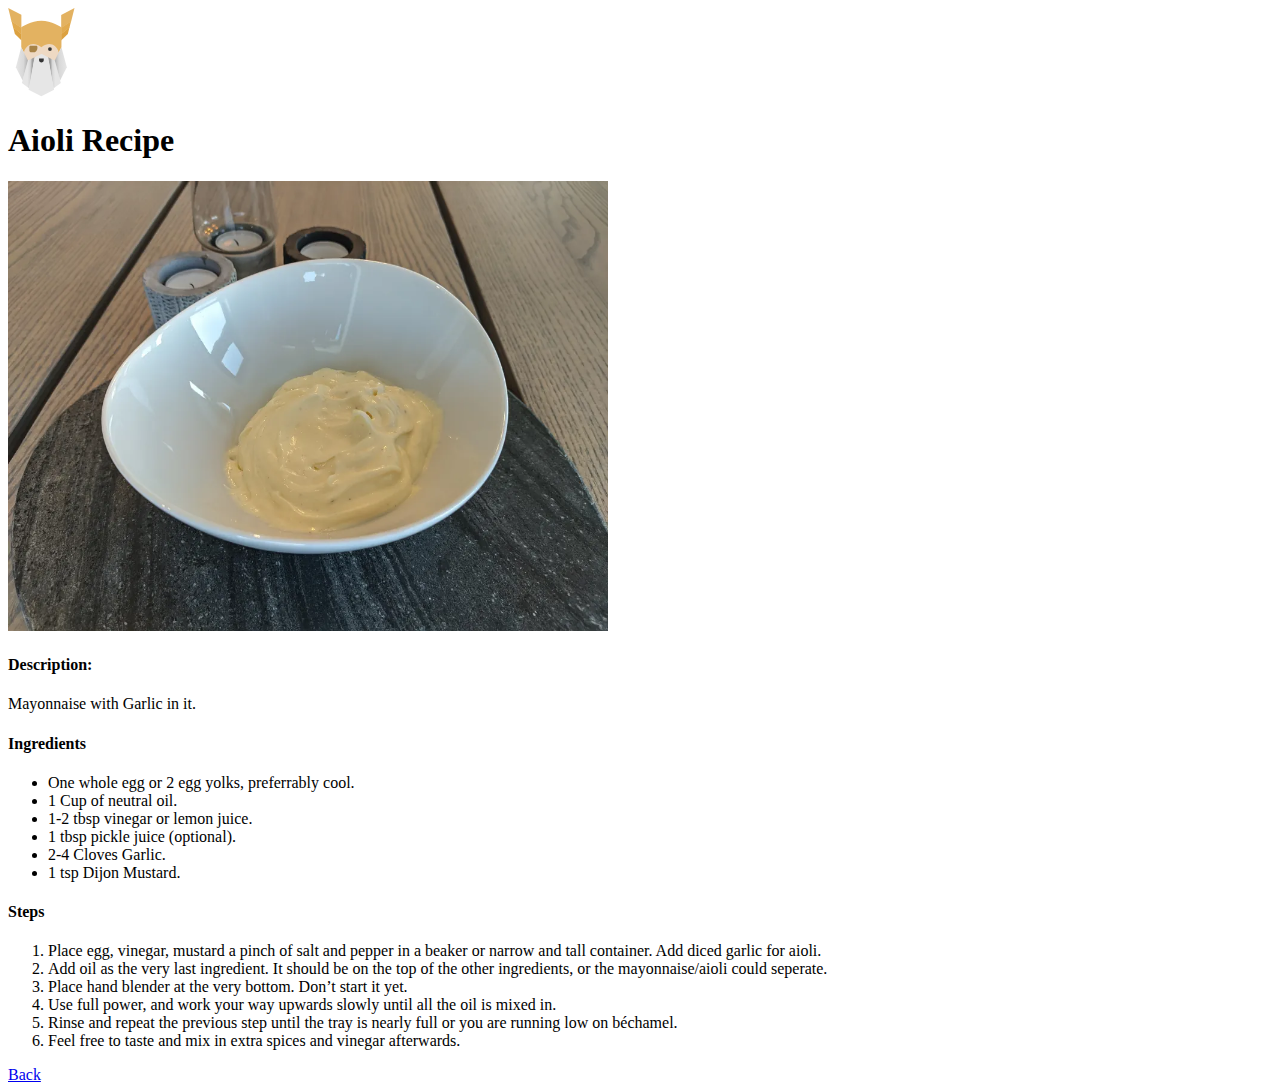
==== pages/aioli.html @ 0ae2f422 "Iteration_4_Adding_Extra_Recipes" ====
<!DOCTYPE html>
<html lang="en">
<head>
    <title>Aioli Recipe</title>
    <meta charset="UTF-8">
    <img src="../images/odin_logo.svg" alt="Odin Project Logo">


<body>
    <h1>Aioli Recipe</h1>
    <p>
        <img src="../images/aioli.webp" alt="Aioli" width="600">
    </p>
    <h4>Description:</h4>
    <p>Mayonnaise with Garlic in it.</p>
    <h4>Ingredients</h4>
    <ul>
        <li>One whole egg or 2 egg yolks, preferrably cool.</li>
        <li>1 Cup of neutral oil.</li>
        <li>1-2 tbsp vinegar or lemon juice.</li>
        <li>1 tbsp pickle juice (optional).</li>
        <li>2-4 Cloves Garlic.</li>
        <li>1 tsp Dijon Mustard.</li>
    </ul>
    <p></p>
    <h4>Steps</h4>
    <ol>
        <li>Place egg, vinegar, mustard a pinch of salt and pepper in a beaker or narrow and tall container. Add diced garlic for aioli.</li>
        <li>Add oil as the very last ingredient. It should be on the top of the other ingredients, or the mayonnaise/aioli could seperate.</li>
        <li>Place hand blender at the very bottom. Don’t start it yet.</li>
        <li>Use full power, and work your way upwards slowly until all the oil is mixed in.</li>
        <li>Rinse and repeat the previous step until the tray is nearly full or you are running low on béchamel.</li>
        <li>Feel free to taste and mix in extra spices and vinegar afterwards.</li>
    </ol>
</body>    
<footer><a href="../index.html">Back</a></footer>
</head>    
</html>
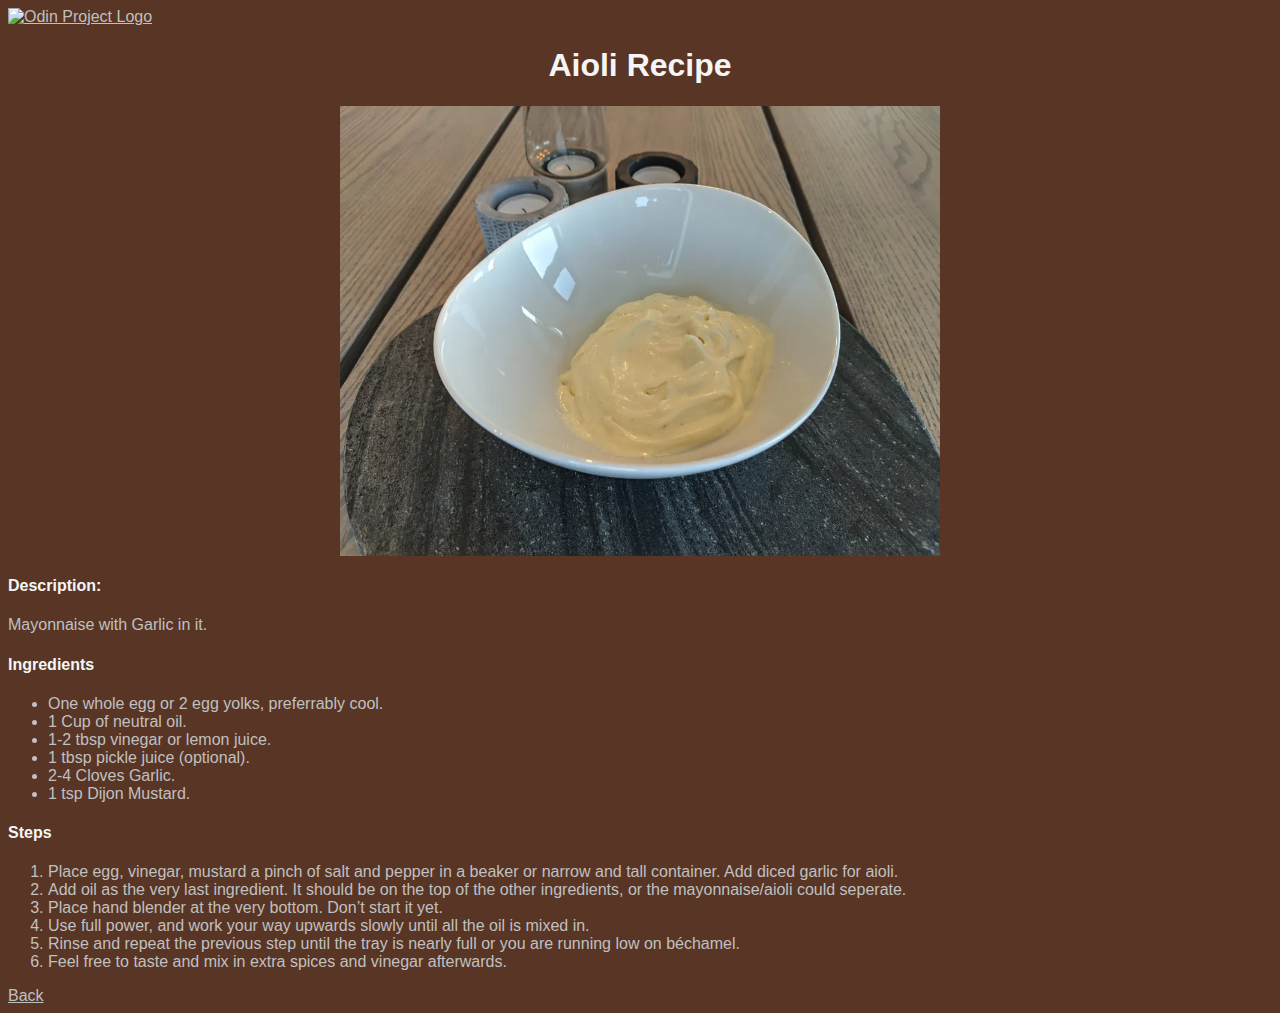
==== commit 18460a56: "Adding_CSS" ====
--- a/pages/aioli.html
+++ b/pages/aioli.html
@@ -3,16 +3,17 @@
 <head>
     <title>Aioli Recipe</title>
     <meta charset="UTF-8">
-    <img src="../images/odin_logo.svg" alt="Odin Project Logo">
-
+    <a href="./index.html"><img src="./images/odin_logo.svg" alt="Odin Project Logo"></a> 
+    <link rel="stylesheet" href="../css/style.css">
+</head>  
 
 <body>
     <h1>Aioli Recipe</h1>
     <p>
-        <img src="../images/aioli.webp" alt="Aioli" width="600">
+        <img class="recpic" src="../images/aioli.webp" alt="Aioli">
     </p>
     <h4>Description:</h4>
-    <p>Mayonnaise with Garlic in it.</p>
+    <p class="descript">Mayonnaise with Garlic in it.</p>
     <h4>Ingredients</h4>
     <ul>
         <li>One whole egg or 2 egg yolks, preferrably cool.</li>
@@ -33,6 +34,5 @@
         <li>Feel free to taste and mix in extra spices and vinegar afterwards.</li>
     </ol>
 </body>    
-<footer><a href="../index.html">Back</a></footer>
-</head>    
+<footer><a href="../index.html">Back</a></footer>  
 </html>--- a/css/style.css
+++ b/css/style.css
@@ -0,0 +1,62 @@
+html 
+{
+    background-color: rgb(88, 53, 37);
+    font-family: 'Trebuchet MS', 'Lucida Sans Unicode', 'Lucida Grande', 'Lucida Sans', Arial, sans-serif;
+    color: whitesmoke;
+}
+
+img.recpic
+{
+    display: block;
+    margin-left: auto;
+    margin-right: auto;
+    width: 600px;
+    height: auto;
+}
+
+h1 
+{
+    font-family: 'Trebuchet MS', 'Lucida Sans Unicode', 'Lucida Grande', 'Lucida Sans', Arial, sans-serif;
+    text-align: center;
+    font-weight: 600;
+    color: whitesmoke;
+}
+
+h4,
+h5
+{
+    color: whitesmoke;
+}
+
+.descript
+{
+    color: silver;
+}
+
+a:link,
+a:hover,
+a:visited
+{
+    font-family: 'Trebuchet MS', 'Lucida Sans Unicode', 'Lucida Grande', 'Lucida Sans', Arial, sans-serif;
+    font-size: 16px;
+}
+
+a:link
+{
+    color: silver;
+}
+
+a:hover 
+{
+    color: rgb(165, 165, 165);
+}
+
+a:visited
+{
+    color: slategrey;
+}
+
+li
+{
+    color: silver;
+}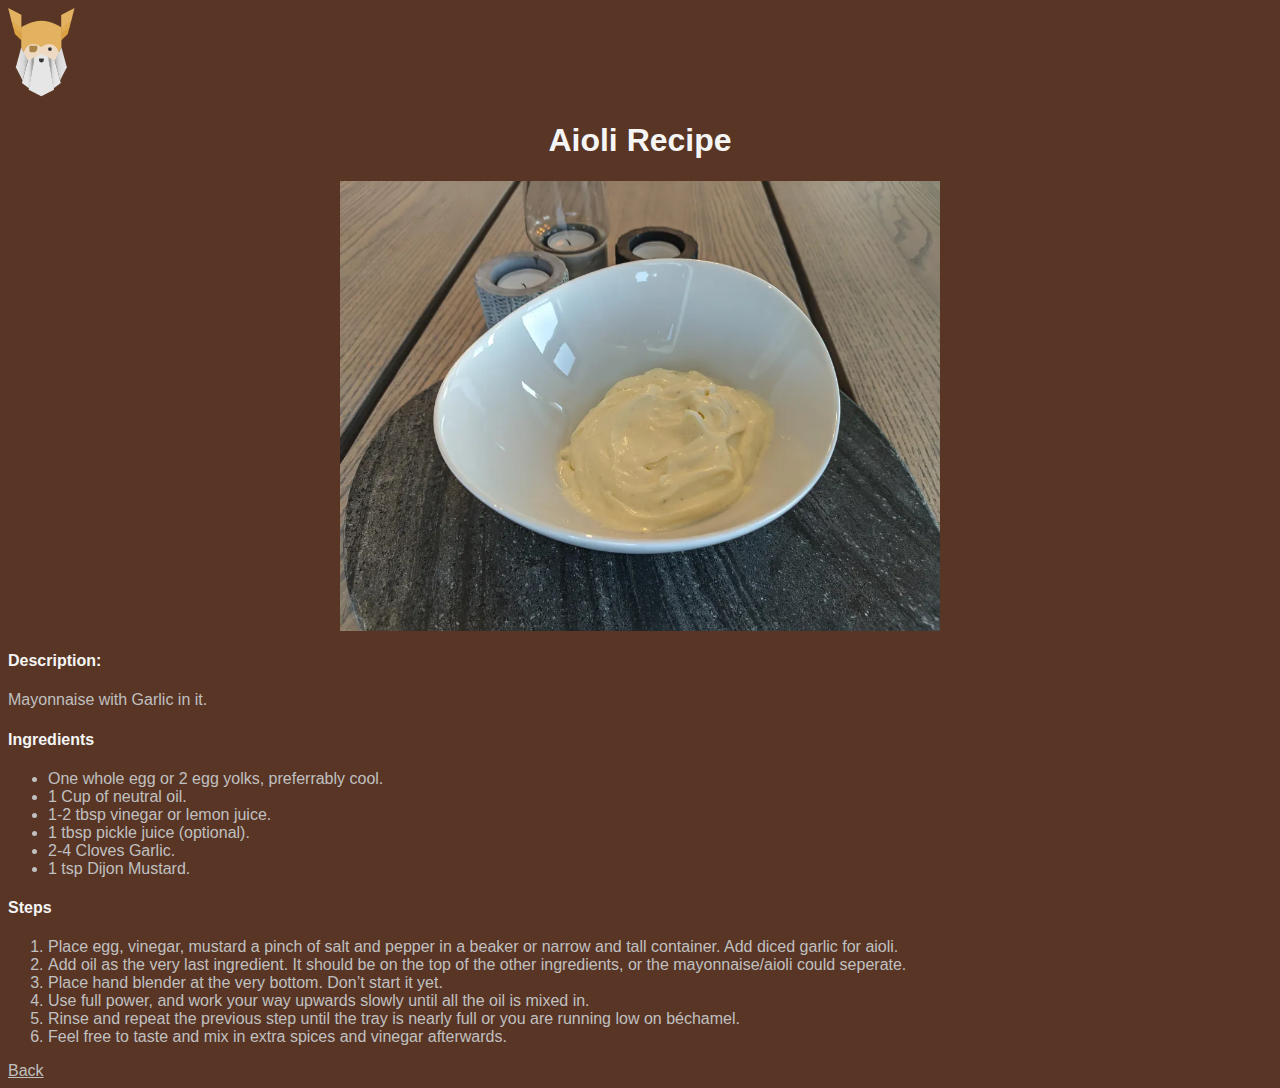
==== commit ebf1b454: "Fixing_Broken_Images" ====
--- a/pages/aioli.html
+++ b/pages/aioli.html
@@ -3,7 +3,7 @@
 <head>
     <title>Aioli Recipe</title>
     <meta charset="UTF-8">
-    <a href="./index.html"><img src="./images/odin_logo.svg" alt="Odin Project Logo"></a> 
+    <a href="./index.html"><img src="../images/odin_logo.svg" alt="Odin Project Logo"></a> 
     <link rel="stylesheet" href="../css/style.css">
 </head>  
 
